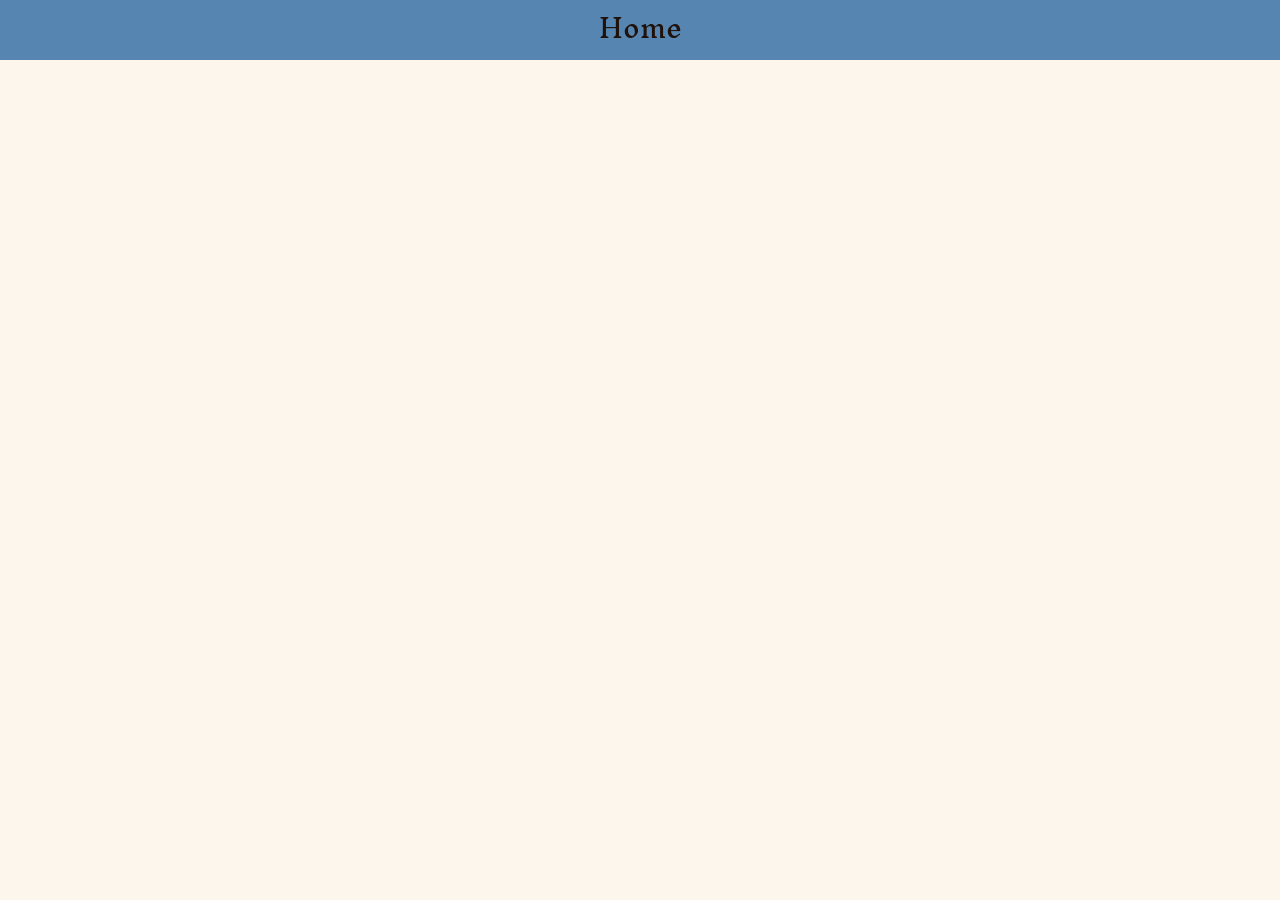
==== lyf180.html @ f0eb4564 "Add missing project files: ranked page, project images, and styles" ====
<!DOCTYPE html>
<html lang="en">
<head>
    <meta charset="UTF-8">
    <meta name="viewport" content="width=device-width, initial-scale=1.0">
    <title>Document</title>
    <link rel="preconnect" href="https://fonts.googleapis.com">
    <link rel="preconnect" href="https://fonts.gstatic.com" crossorigin>
    <link href="https://fonts.googleapis.com/css2?family=Inknut+Antiqua:wght@300;400;500;600;700;800;900&display=swap" rel="stylesheet">
    <link rel="stylesheet" href="public/project.css">
</head>
<body>
    <div class="header">
        <nav>
            <ul>
                <li><a href="index.html">Home</a></li>
            </ul>
        </nav>
    </div>
</body>
</html>
---- public/project.css ----
html {
    scroll-behavior: smooth;
  }

  * {
    margin: 0;
    padding: 0;
    box-sizing: border-box;
    font-family: "Inknut Antiqua";
  }

  body {
    margin:0;
    padding:0;
    background-color:#fdf6ed;
    min-height: 100vh;

  }
 
  .header {
    position: sticky;
    top: 0;
    width: 100%;
    height: 60px;
    text-align: center;
    background-color: #5785b2;
    background-position: center;
    z-index: 1000000;
  }

  nav {
    display: flex;
    justify-content: center;
    align-items: flex-start;
    flex-wrap: wrap;
    padding: 0;
    margin: 0;
  }
  
  nav ul {
    display: flex;
    list-style-type: none;
    padding: 0px;
    margin: 0;
  }
  
  nav ul li {
    display: inline-block;
    list-style: none;
    margin: 0 20px;
    position: relative;
    margin-top: -5px;
  }
  
  nav ul li a,
  nav a {
    color: #1f120a;
    text-decoration: none;
    font-size: 25px;
    position: relative;
  }
  
  nav ul li a::after {
    content: "";
    width: 0;
    height: 3px;
    background: #b1c397;
    position: absolute;
    left: 0;
    bottom: 9px;
    transition: 0.5s;
  }
  
  nav ul li a:hover::after {
    width: 100%;
  }
  
  .diff-color {
    color: #3e4c7d;
  }

  .main-content {
    padding: 20px;
    margin: 0 auto;
    display: flex;
    justify-content: center;
    align-items: center;
    flex-direction: column;
  }

  .project-info {
    text-align: center;
    max-width: 900px;
  }
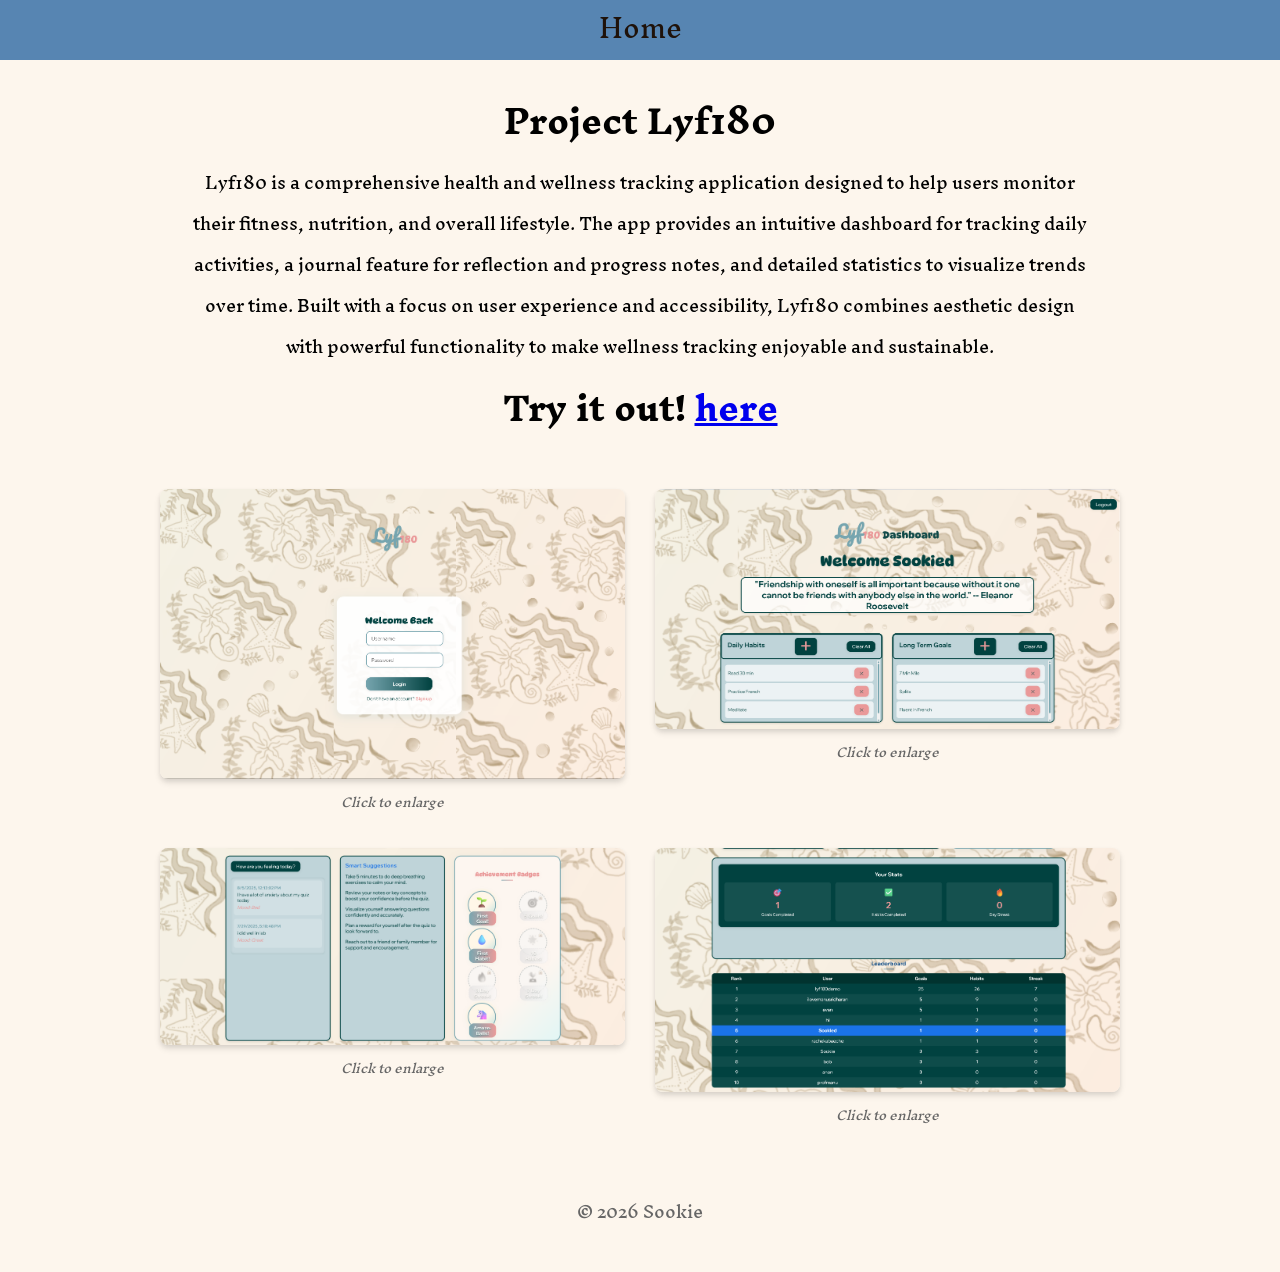
==== commit d1e5227d: "major changes" ====
--- a/lyf180.html
+++ b/lyf180.html
@@ -8,6 +8,7 @@
     <link rel="preconnect" href="https://fonts.gstatic.com" crossorigin>
     <link href="https://fonts.googleapis.com/css2?family=Inknut+Antiqua:wght@300;400;500;600;700;800;900&display=swap" rel="stylesheet">
     <link rel="stylesheet" href="public/project.css">
+    <link rel="stylesheet" href="public/ranked.css">
 </head>
 <body>
     <div class="header">
@@ -17,5 +18,42 @@
             </ul>
         </nav>
     </div>
+    <div class="main-content">
+        <div class="project-info">
+            <h1>Project Lyf180</h1>
+            <p>Lyf180 is a comprehensive health and wellness tracking application designed to help users monitor their fitness, nutrition, and overall lifestyle. The app provides an intuitive dashboard for tracking daily activities, a journal feature for reflection and progress notes, and detailed statistics to visualize trends over time. Built with a focus on user experience and accessibility, Lyf180 combines aesthetic design with powerful functionality to make wellness tracking enjoyable and sustainable.</p>
+    </div>
+     <h1>Try it out! <a href="https://lyf180.netlify.app/" target="_blank">here</a></h1>
+    <div class="project-images">
+        <div class="image-container">
+            <img src="public/images/Project-Photos/Lyf180/Login.png" class="project-image" alt="Login">
+            <p class="enlarge-text">Click to enlarge</p>
+        </div>
+        <div class="image-container">
+            <img src="public/images/Project-Photos/Lyf180/Dashboard.png" class="project-image" alt="Dashboard">
+            <p class="enlarge-text">Click to enlarge</p>
+        </div>
+        <div class="image-container">
+            <img src="public/images/Project-Photos/Lyf180/Journal.png" class="project-image" alt="Journal">
+            <p class="enlarge-text">Click to enlarge</p>
+        </div>
+        <div class="image-container">
+            <img src="public/images/Project-Photos/Lyf180/Stats.png" class="project-image" alt="Stats">
+            <p class="enlarge-text">Click to enlarge</p>
+        </div>
+    </div>
+
+   
+
+    <!-- Lightbox Modal -->
+    <div class="lightbox-modal" id="lightboxModal">
+        <img class="lightbox-content" id="lightboxImage" alt="Enlarged project image">
+    </div>
+
+    <script src="public/ranked.js"></script>
+
+    <footer style="text-align: center; padding: 20px; color: #666;">
+        © 2026 Sookie
+    </footer>
 </body>
 </html>
--- a/public/ranked.css
+++ b/public/ranked.css
@@ -0,0 +1,99 @@
+.project-images {
+    display: grid;
+    grid-template-columns: repeat(2, 1fr);
+    gap: 30px;
+    padding: 40px 20px;
+    max-width: 1000px;
+    margin: 0 auto;
+    width: 100%;
+}
+
+.image-container {
+    display: flex;
+    flex-direction: column;
+    align-items: center;
+}
+
+.project-image {
+    width: 100%;
+    height: auto;
+    max-width: 100%;
+    max-height: 80vh;
+    border-radius: 8px;
+    box-shadow: 0 4px 6px rgba(0, 0, 0, 0.1), 0 2px 4px rgba(0, 0, 0, 0.06);
+    transition: transform 0.3s ease, box-shadow 0.3s ease;
+    object-fit: cover;
+    display: block;
+    cursor: pointer;
+}
+
+.enlarge-text {
+    font-size: 12px;
+    color: #666;
+    margin-top: 8px;
+    text-align: center;
+    font-style: italic;
+}
+
+.project-image:hover {
+    transform: translateY(-5px);
+    box-shadow: 0 10px 15px rgba(0, 0, 0, 0.15), 0 4px 6px rgba(0, 0, 0, 0.1);
+}
+
+/* Lightbox Modal */
+.lightbox-modal {
+    display: none;
+    position: fixed;
+    z-index: 10000001;
+    left: 0;
+    top: 0;
+    width: 100%;
+    height: 100%;
+    background-color: rgba(0, 0, 0, 0.9);
+    animation: fadeIn 0.3s ease;
+    cursor: pointer;
+}
+
+.lightbox-modal.active {
+    display: flex;
+    align-items: center;
+    justify-content: center;
+}
+
+@keyframes fadeIn {
+    from {
+        opacity: 0;
+    }
+    to {
+        opacity: 1;
+    }
+}
+
+.lightbox-content {
+    max-width: 90%;
+    max-height: 90%;
+    object-fit: contain;
+    border-radius: 8px;
+    animation: zoomIn 0.3s ease;
+    pointer-events: none;
+}
+
+@keyframes zoomIn {
+    from {
+        transform: scale(0.8);
+        opacity: 0;
+    }
+    to {
+        transform: scale(1);
+        opacity: 1;
+    }
+}
+
+/* For single column on smaller screens */
+@media (max-width: 768px) {
+    .project-images {
+        grid-template-columns: 1fr;
+        gap: 20px;
+        padding: 30px 15px;
+    }
+}
